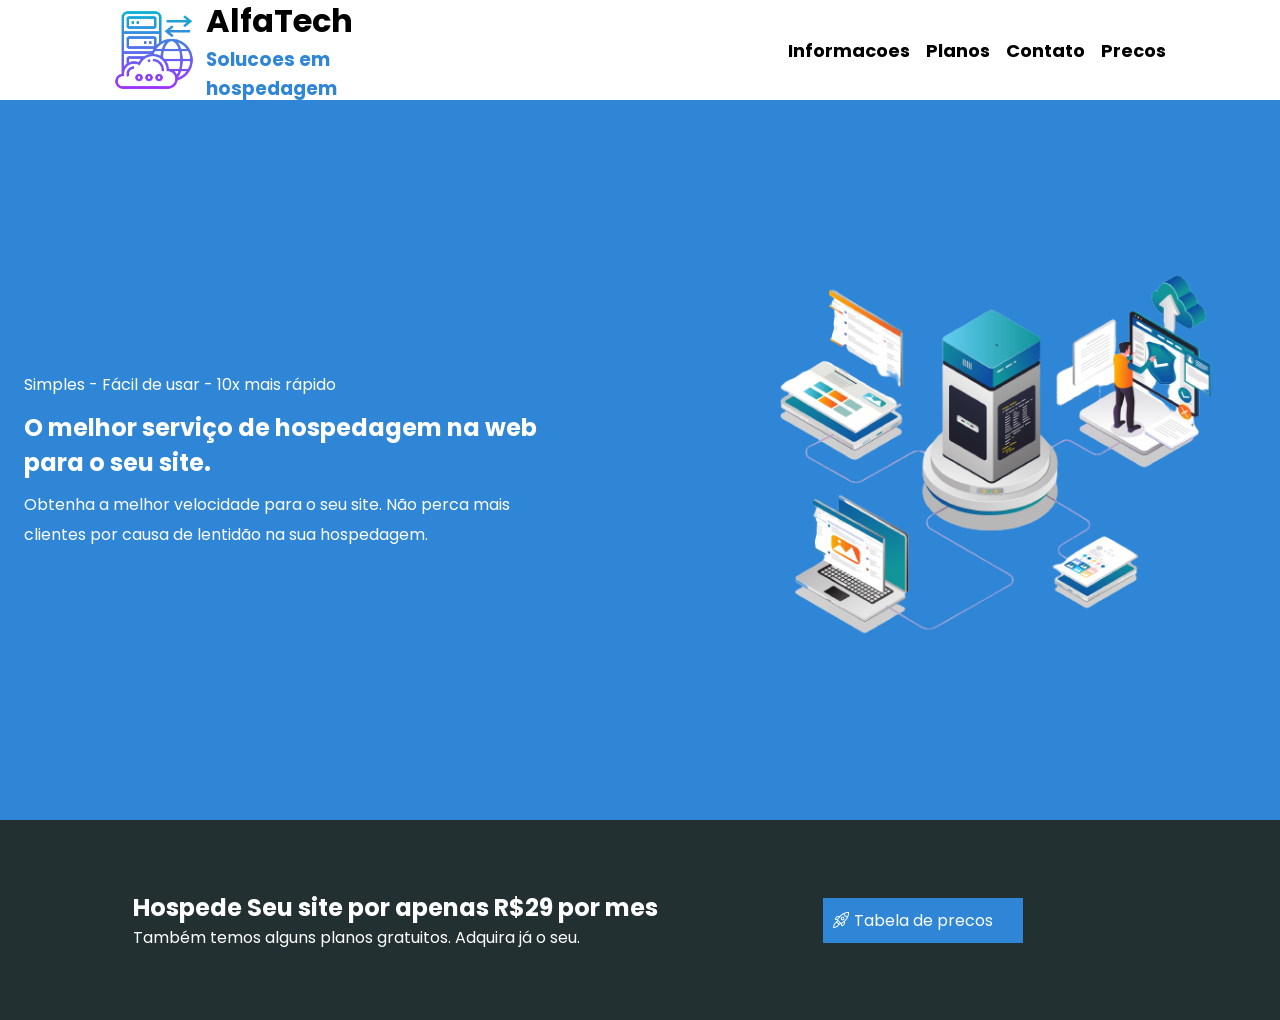
==== home.html @ 1ddbfaf2 "subindo projeto no git" ====
<!DOCTYPE html>
<html lang="pt-BR">
<head>
    <meta charset="UTF-8">
    <meta name="viewport" content="width=device-width, initial-scale=1.0">
    <title>Site Provedor De Internet</title>
    <link rel="preconnect" href="https://fonts.googleapis.com">
<link rel="preconnect" href="https://fonts.gstatic.com" crossorigin>
<link href="https://fonts.googleapis.com/css2?family=Poppins:wght@400;500;600;700;800;900&display=swap" rel="stylesheet">
<link rel="stylesheet" href="index.css">
</head>
<body>
    <div class="secao-topo"> <!-- topo -->
        <div class="container-topo">
            <div class="logo">
                <img src="assets/logo-icone.png" alt="Logo-Provedor-Internet">
               <div class="box-titu-img">
                 <h1>AlfaTech</h1>
                 <h3>Solucoes em hospedagem</h3>
               </div>
            </div><!-- fim logo -->
            <div class="container-menu">
                <a href="">Informacoes</a>
                <a href="">Planos</a>
                <a href="">Contato</a>
                <a href="">Precos</a>
            </div><!-- fim container-menu -->
        </div><!-- fim container-topo -->
    </div><!-- fim topo -->
    <div class="secao-banner">
        <div class="container-paragrafo-banner">
            <p>Simples - Fácil de usar - 10x mais rápido</p>
            <h2>O melhor serviço de hospedagem na web para o seu site.</h2>
            <p> Obtenha a melhor velocidade para o seu site. Não perca mais clientes por causa de lentidão na sua hospedagem.</p>
        </div><!--fim-container-paragrafo-->
        <div class="container-img-banner">
            <img src="assets/imagem-banner.png" alt="Ilustração do serviço de hospedagem">
        </div><!--fim-secao-container-paragrafo-->
    </div><!--Fim secao banner-->
    <div class="secao-faixa">
        <div class="texto-meio-faixa">
            <h2>Hospede Seu site por apenas R$29 por mes</h2>
            <p>Também temos alguns planos gratuitos. Adquira já o seu.</p>
        </div>
       <a class="botao-faixa" href="#planos.html"> <img class="img-botao" src="assets/icone-foguete.png" alt="logo-foguete">Tabela de precos</a>
    </div>
    </body>
</html>
---- index.css ----
*{
    margin: 0;
    box-sizing: border-box;
}
body{
    font-family: "Poppins", system-ui, -apple-system, Segoe UI, Roboto, Arial, sans-serif;
}
.secao-topo{
    width: 100%;
    height: 100px;
    position: relative;
     padding-bottom:10px ;
}
.container-topo{
    max-width: 1100px;
    height: 100px;
    padding: 0 24px;
    margin: 0 auto;
    display: flex;
    justify-content: space-between;
    align-items: center;
}
.logo{
    display: flex;
    align-items: center;
    gap: 12px;
}
.logo img{
    width: 80px;
    height: 80px;
}
.container-menu{
    display: flex;
    align-items: center;
    justify-content: flex-end;
    flex-wrap: wrap;
    gap: 16px;
}
.container-menu a{
    font-size: 18px;
    color: black;
    text-decoration: none;
    font-weight: bold;
}
.container-menu a:hover{
    text-decoration: underline;
}
.box-titu-img{
    width: 250px;
}
.box-titu-img h3{
    color: #2f86d6;
}
.secao-banner{
    background-color: #2f86d6;
    width: 100%;
    min-height: 80vh;
    display: flex;
    align-items: center;
    justify-content: space-between;
    gap: 32px;
    padding: 48px 24px;
}

.container-paragrafo-banner{
    color: #fff;
    width: min(520px, 100%);
}
.container-paragrafo-banner p{
    font-size: 16px;
    margin: 10px 0px;
    line-height: 30px;
    
}
.container-paragrafo-banner h2{
    font-weight: bold;
}
.container-img-banner{
    width: min(520px, 100%);
}
.container-img-banner img{
    display: block;
    width: 100%;
    height: auto;
}

@media (max-width: 900px){
    .secao-topo{
        height: auto;
        padding: 12px 0;
    }
    .container-topo{
        height: auto;
        flex-direction: column;
        gap: 12px;
        align-items: center;
    }
    .container-menu{
        justify-content: center;
    }
    .secao-banner{
        flex-direction: column;
        text-align: center;
        min-height: auto;
    }
    .container-paragrafo-banner p{
        line-height: 26px;
    }
}
.secao-faixa{
    color: white;
    position: relative;
    background-color: #233032;
    height: 200px;
    align-items: center;
    display: flex;
    width: 100%;

}
.texto-meio-faixa{
    position: absolute; left: 10%;
    padding: 5px;
   
}
.texto-meio-faixa h2{
    color: white;
    font-weight: bold;
}
.botao-faixa{
    position: relative;
    background-color: #2f86d6;
    color: white;
    position: absolute;
    right: 20%;
    width: 200px;
    padding: 10px;
    margin: 0 auto;
    text-align: center;
    text-decoration: none;
    margin: 1px;
   
}
.img-botao{
    position: absolute;
     left: 10px;
     top:14px;
  
    
    
}
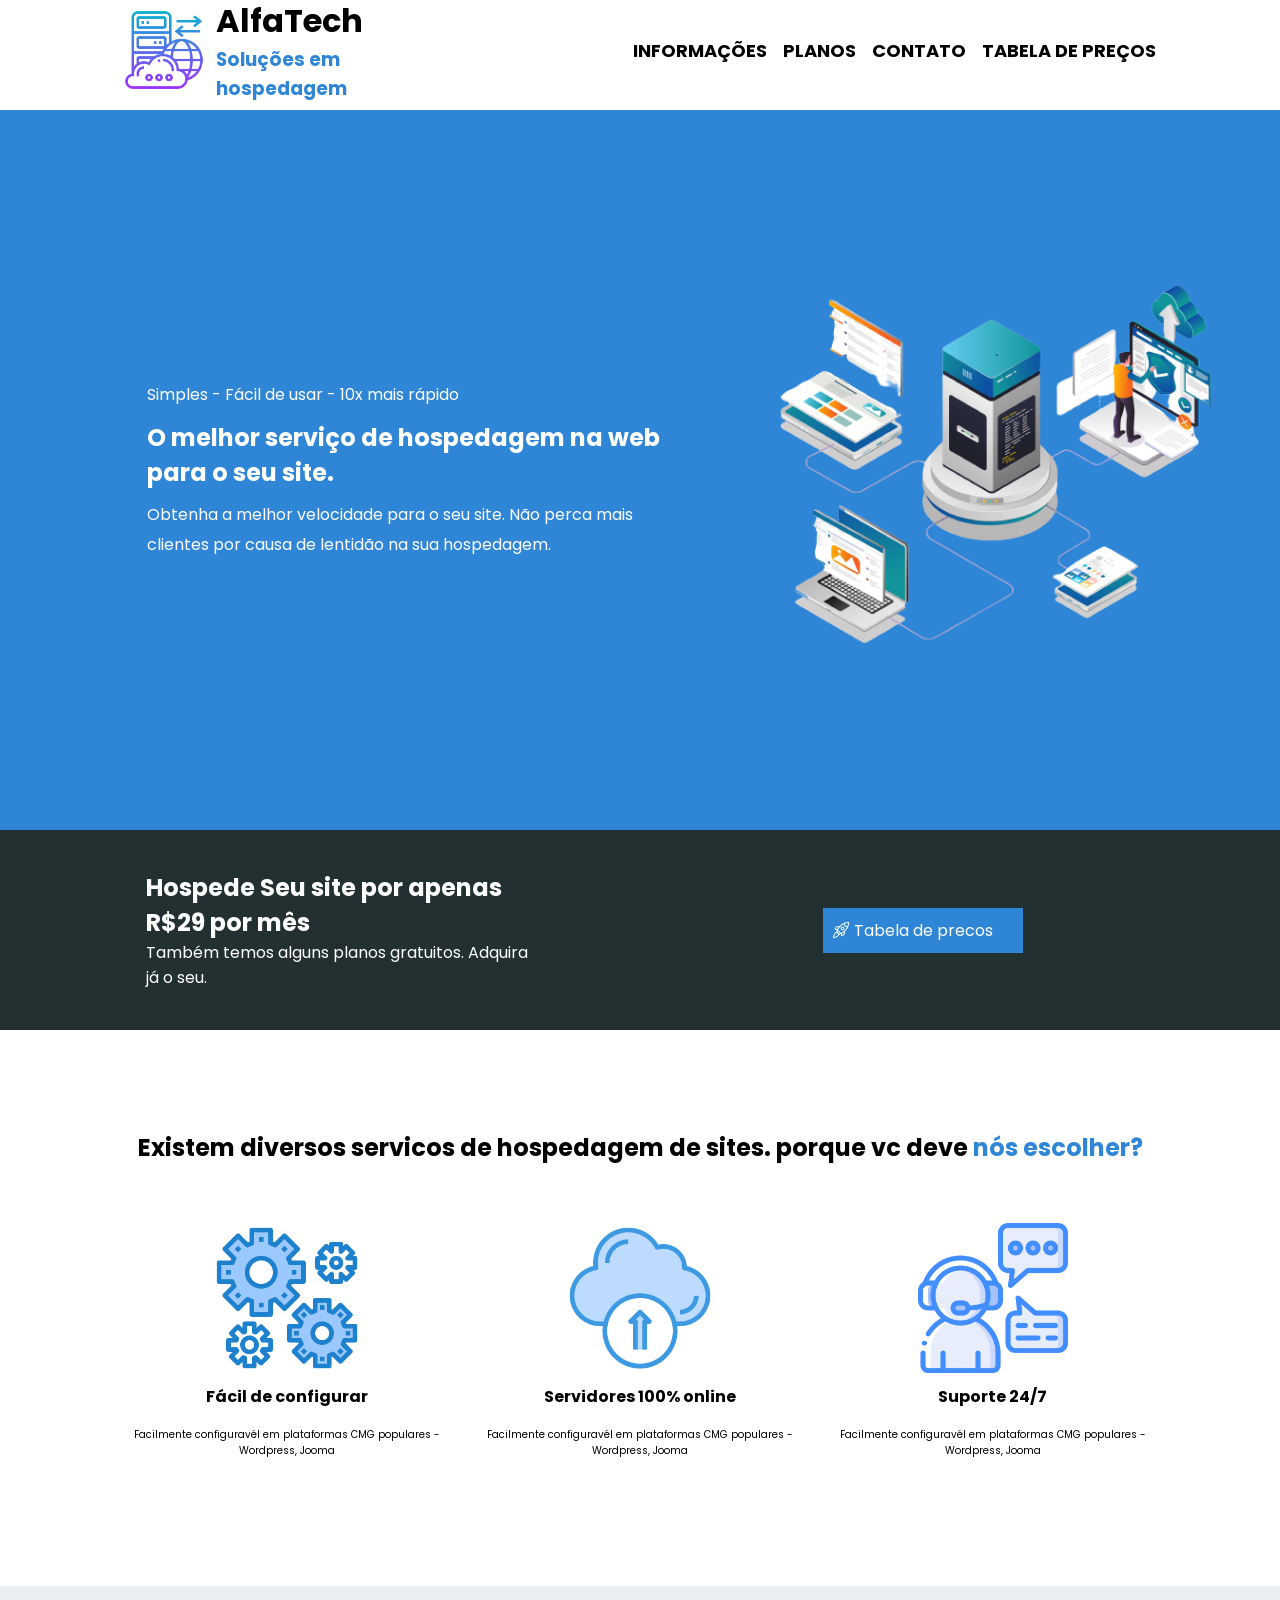
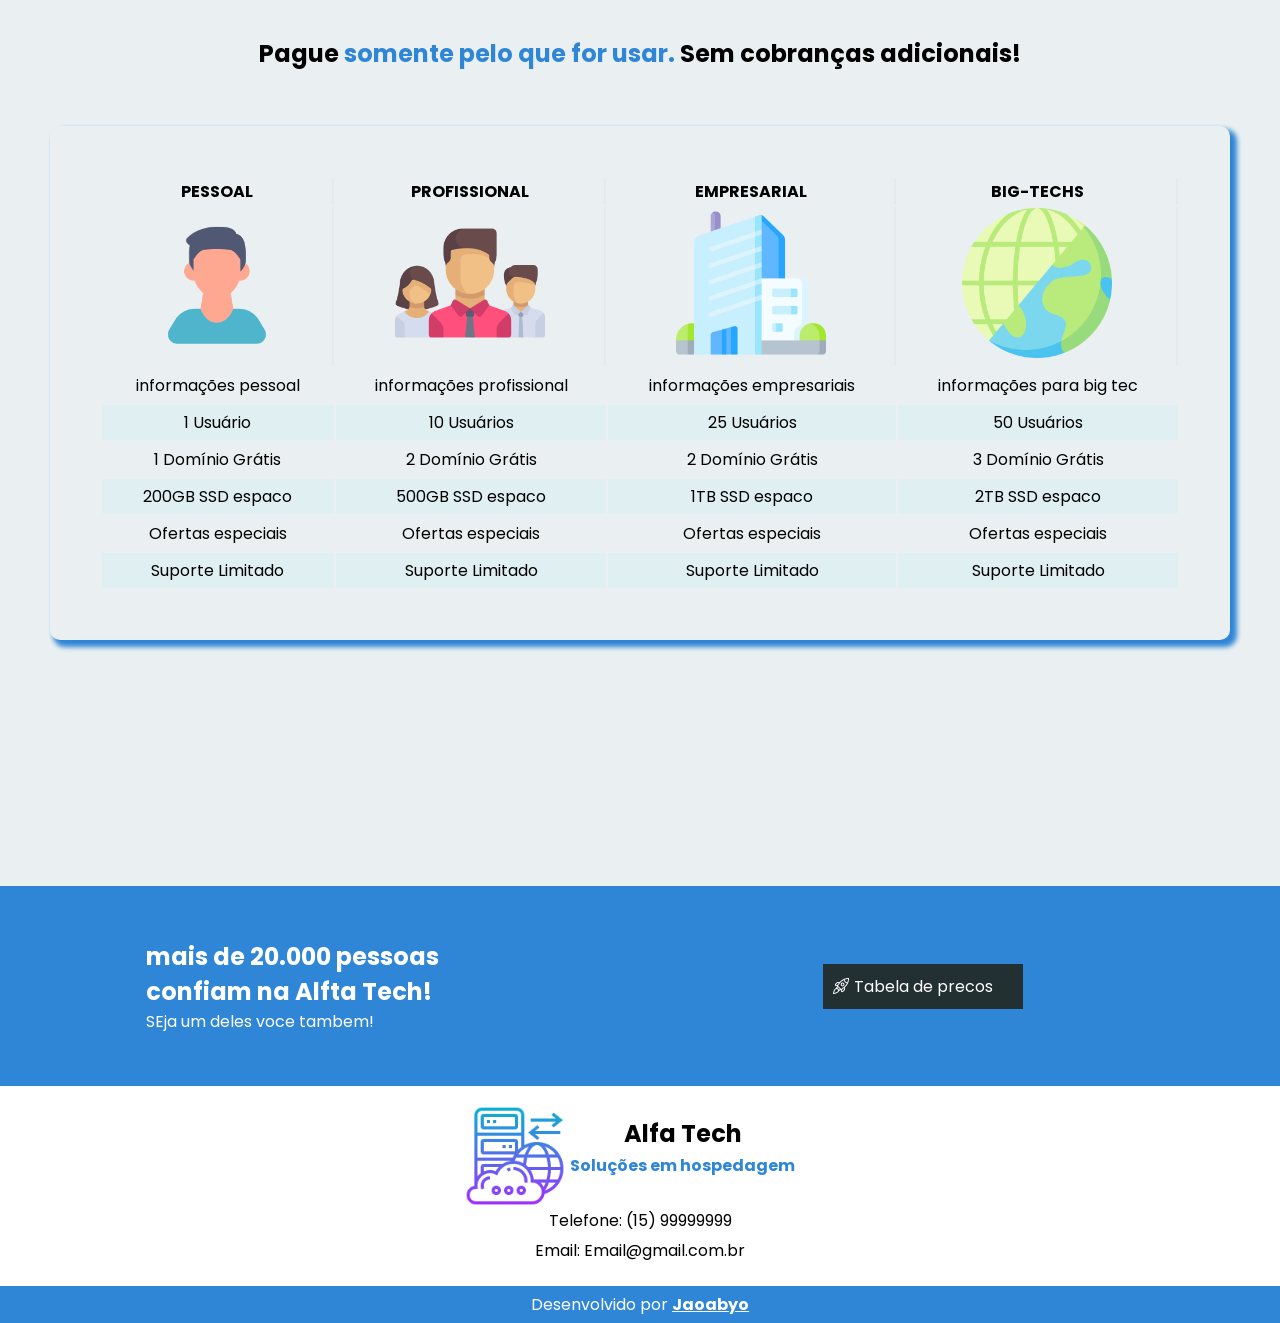
==== commit 6fa045a8: "Projeto-Finalizad-Subindo-No-Git" ====
--- a/home.html
+++ b/home.html
@@ -3,7 +3,7 @@
 <head>
     <meta charset="UTF-8">
     <meta name="viewport" content="width=device-width, initial-scale=1.0">
-    <title>Site Provedor De Internet</title>
+    <title>Site Provedor</title>
     <link rel="preconnect" href="https://fonts.googleapis.com">
 <link rel="preconnect" href="https://fonts.gstatic.com" crossorigin>
 <link href="https://fonts.googleapis.com/css2?family=Poppins:wght@400;500;600;700;800;900&display=swap" rel="stylesheet">
@@ -16,14 +16,14 @@
                 <img src="assets/logo-icone.png" alt="Logo-Provedor-Internet">
                <div class="box-titu-img">
                  <h1>AlfaTech</h1>
-                 <h3>Solucoes em hospedagem</h3>
+                 <h3>Soluções em hospedagem</h3>
                </div>
             </div><!-- fim logo -->
             <div class="container-menu">
-                <a href="">Informacoes</a>
-                <a href="">Planos</a>
-                <a href="">Contato</a>
-                <a href="">Precos</a>
+                <a href="#informacoes">INFORMAÇÕES</a>
+                <a href="#planos">PLANOS</a>
+                <a href="#contato">CONTATO</a>
+                <a href="tabela.html">TABELA DE PREÇOS</a>
             </div><!-- fim container-menu -->
         </div><!-- fim container-topo -->
     </div><!-- fim topo -->
@@ -39,10 +39,110 @@
     </div><!--Fim secao banner-->
     <div class="secao-faixa">
         <div class="texto-meio-faixa">
-            <h2>Hospede Seu site por apenas R$29 por mes</h2>
+            <h2>Hospede Seu site por apenas R$29 por mês</h2>
             <p>Também temos alguns planos gratuitos. Adquira já o seu.</p>
         </div>
-       <a class="botao-faixa" href="#planos.html"> <img class="img-botao" src="assets/icone-foguete.png" alt="logo-foguete">Tabela de precos</a>
+       <a class="botao-faixa" href="tabela.html"> <img class="img-botao" src="assets/icone-foguete.png" alt="logo-foguete">Tabela de precos</a>
     </div>
+    <div class="secao-informacoes" id="informacoes">
+        <h2>Existem diversos servicos de hospedagem de sites. porque vc deve <span>nós escolher?</span></h2>
+        <table>
+            <thead>
+                <tr>
+                    <th><img src="assets/icone-engrenagens.png" alt="imagem-engrenagem"></th>
+                    <th><img src="assets/cloud-icone.png" alt="imagem-nuvem"></th>
+                    <th><img src="assets/icone-suporte.png" alt="imagem-suporte"></th>
+                </tr>
+                <tr>
+                    <th>Fácil de configurar</th>
+                    <th>Servidores 100% online</th>
+                    <th>Suporte 24/7</th>
+                </tr>
+            </thead>
+            <tbody>
+                <tr>
+                <td>Facilmente configuravél em plataformas CMG populares - Wordpress, Jooma</td>
+                <td>Facilmente configuravél em plataformas CMG populares - Wordpress, Jooma</td>
+                <td>Facilmente configuravél em plataformas CMG populares - Wordpress, Jooma</td>
+            </tr>
+            </tbody>
+        </table><!--Fim-da-tabela-->
+    </div><!--fim-da-secao-informacoes-->
+    <div class="secao-infomarcoes-2" id="planos">
+        <h2>Pague <span>somente pelo que for usar.</span> Sem cobranças adicionais!</h2>
+        <table>
+            <thead>
+                <tr>
+                    <th>PESSOAL</th>
+                    <th>PROFISSIONAL</th>
+                    <th>EMPRESARIAL</th>
+                    <th>BIG-TECHS</th>
+                </tr>
+                <tr>
+                    <th><img src="assets/pessoal-icone.png" alt="icone-pessoal"></th>
+                    <th><img src="assets/equipe-icone.png" alt="icone-equipe"></th>
+                    <th><img src="assets/empresa-icone.png" alt="icone-empresa"></th>
+                    <th><img src="assets/big-tech.png" alt="icone-big-tec"></th>
+                </tr>
+            </thead>
+            <tbody>
+                <tr>
+                    <td class="texto-pequeno-cinza">informações  pessoal</td>
+                    <td class="texto-pequeno-cinza">informações profissional</td>
+                    <td class="texto-pequeno-cinza">informações empresariais</td>
+                    <td class="texto-pequeno-cinza">informações para big tec</td>
+                </tr>
+                <tr> <!--Coluna com cor escura-->
+                    <td class="fundo-escuro">1 Usuário</td>
+                    <td class="fundo-escuro">10 Usuários</td>
+                    <td class="fundo-escuro">25 Usuários</td>
+                    <td class="fundo-escuro">50 Usuários</td>
+                </tr>
+                <tr>
+                    <td>1 Domínio Grátis</td>
+                    <td>2 Domínio Grátis</td>
+                    <td>2 Domínio Grátis</td>
+                    <td>3 Domínio Grátis</td>
+                </tr>
+                <tr>
+                    <td class="fundo-escuro">200GB SSD espaco</td>
+                    <td class="fundo-escuro">500GB SSD espaco</td>
+                    <td class="fundo-escuro">1TB SSD espaco</td>
+                    <td class="fundo-escuro">2TB SSD espaco</td>
+                </tr>
+                 <tr>
+                    <td>Ofertas especiais</td>
+                    <td>Ofertas especiais</td>
+                    <td>Ofertas especiais</td>
+                    <td>Ofertas especiais</td>
+                 </tr>
+                 <tr>
+                   <td class="fundo-escuro">Suporte Limitado</td>
+                   <td class="fundo-escuro">Suporte Limitado</td>
+                   <td class="fundo-escuro">Suporte Limitado</td>
+                   <td class="fundo-escuro">Suporte Limitado</td>
+                 </tr>
+            </tbody>
+        </table>
+    </div>
+    <div class="secao-faixa-2">
+        <div class="texto-meio-faixa-2">
+            <h2>mais de 20.000 pessoas confiam na Alfta Tech!</h2>
+            <p>SEja um deles voce tambem!</p>
+        </div>
+       <a class="botao-faixa-2" href="tabela.html"> <img class="img-botao" src="assets/icone-foguete.png" alt="logo-foguete">Tabela de precos</a>
+    </div>
+    <div class="footer" id="contato">
+        <div class="box-img-footer">
+            <img src="assets/logo-icone.png" alt="icone-logo">
+            <div class="texto-img-footer">
+                <h2>Alfa Tech</h2>
+             <p>Soluções em hospedagem</p>
+            </div>
+        </div>
+        <p>Telefone: (15) 99999999</p>
+        <p>Email: Email@gmail.com.br</p>
+    </div>
+    <div class="creditos">        Desenvolvido por <span><a target="_blank" href="https://github.com/Jaoabyo">Jaoabyo</a></span></div>
     </body>
 </html>
--- a/index.css
+++ b/index.css
@@ -1,20 +1,21 @@
 *{
     margin: 0;
     box-sizing: border-box;
+    
 }
 body{
     font-family: "Poppins", system-ui, -apple-system, Segoe UI, Roboto, Arial, sans-serif;
 }
 .secao-topo{
-    width: 100%;
-    height: 100px;
-    position: relative;
-     padding-bottom:10px ;
+    
+    width: 100%;
+    height: 110px;
+    position: relative; 
 }
 .container-topo{
     max-width: 1100px;
     height: 100px;
-    padding: 0 24px;
+    padding: 0 34px;
     margin: 0 auto;
     display: flex;
     justify-content: space-between;
@@ -63,6 +64,8 @@
 }
 
 .container-paragrafo-banner{
+  
+    margin-left: 10%;
     color: #fff;
     width: min(520px, 100%);
 }
@@ -118,7 +121,9 @@
 
 }
 .texto-meio-faixa{
-    position: absolute; left: 10%;
+   
+     width: min(400px, 100%);
+    position: absolute; left: 11%;
     padding: 5px;
    
 }
@@ -127,12 +132,15 @@
     font-weight: bold;
 }
 .botao-faixa{
+    width: 100%;
+    display: block;
+    height: auto;
     position: relative;
     background-color: #2f86d6;
     color: white;
     position: absolute;
     right: 20%;
-    width: 200px;
+     width: min(200px, 100%);
     padding: 10px;
     margin: 0 auto;
     text-align: center;
@@ -144,7 +152,145 @@
     position: absolute;
      left: 10px;
      top:14px;
-  
-    
-    
+}
+.secao-informacoes{
+  
+    padding: 100px;
+    text-align: center; 
+}
+.secao-informacoes h2{
+    margin-bottom: 55px;
+}
+.secao-informacoes img{
+    width: 150px;
+}
+.secao-informacoes td{
+    padding: 15px;
+    font-size: 10px; 
+}
+.secao-informacoes table{
+    margin: 10px;
+}
+.secao-informacoes span{
+    font-weight: bold;
+    color: #2f86d6;
+}
+.secao-infomarcoes-2{
+    background-color: #eaf0f1;
+    width: 100%;
+    height: 100vh;
+    text-align: center;
+    margin: 0 auto;
+    padding: 50px;
+    
+}
+.secao-infomarcoes-2 span{
+    font-weight: bold;
+    color: #2f86d6;
+}
+.secao-infomarcoes-2 table{
+    margin-top: 15px;
+    width: 100%;
+    border-radius: 10px;
+    padding: 50px;
+    box-shadow: 5px 5px 5px 2px #2f86d6;
+}
+.secao-infomarcoes-2 img{
+    width: 150px;
+    border: so;
+}
+.secao-infomarcoes-2 td{
+    padding: 5px;
+    
+}
+.secao-infomarcoes-2 th{
+    border-right: 2px solid rgba(206, 206, 206, 0.192);
+}
+.fundo-escuro{
+    background-color: #d4ecf06e;
+}
+.secao-infomarcoes-2 h2{
+    margin-bottom: 55px;
+}
+.texto-meio-faixa-2{
+   
+     width: min(400px, 100%);
+    position: absolute; left: 11%;
+    padding: 5px;
+   
+}
+.botao-faixa-2{
+    width: 100%;
+    display: block;
+    height: auto;
+    position: relative;
+    background-color: #233032;
+    color: white;
+    position: absolute;
+    right: 20%;
+     width: min(200px, 100%);
+    padding: 10px;
+    margin: 0 auto;
+    text-align: center;
+    text-decoration: none;
+    margin: 1px;
+   
+}
+.secao-faixa-2{
+    color: white;
+    position: relative;
+    background-color: #2f86d6;
+    height: 200px;
+    align-items: center;
+    display: flex;
+    width: 100%;
+
+}
+.footer{
+    padding: 20px;
+    text-align: center;
+    width: 100%;
+  
+}
+.footer p{
+    line-height: 30px;
+}
+.box-img-footer{
+    
+    margin: 0 auto;
+    position: relative;
+    width: 350px;
+    display: flex;
+   
+}
+.box-img-footer img{
+  
+    width: 100px;
+}
+.texto-img-footer{
+    position: absolute;
+    top: 10px;
+    right: 20px;
+}
+.texto-img-footer p{
+    font-weight: bold;
+    color: #2f86d6;
+    
+}
+.footer span{
+    color: #2f86d6;
+    font-weight: bold;
+}
+.footer a{
+    text-decoration: none;
+}
+.creditos{
+    color: #fff;
+    padding: 6px;
+    text-align: center;
+    background-color: #2f86d6;
+}
+.creditos span a{
+    color: #fff;
+    font-weight: bold;
 }
